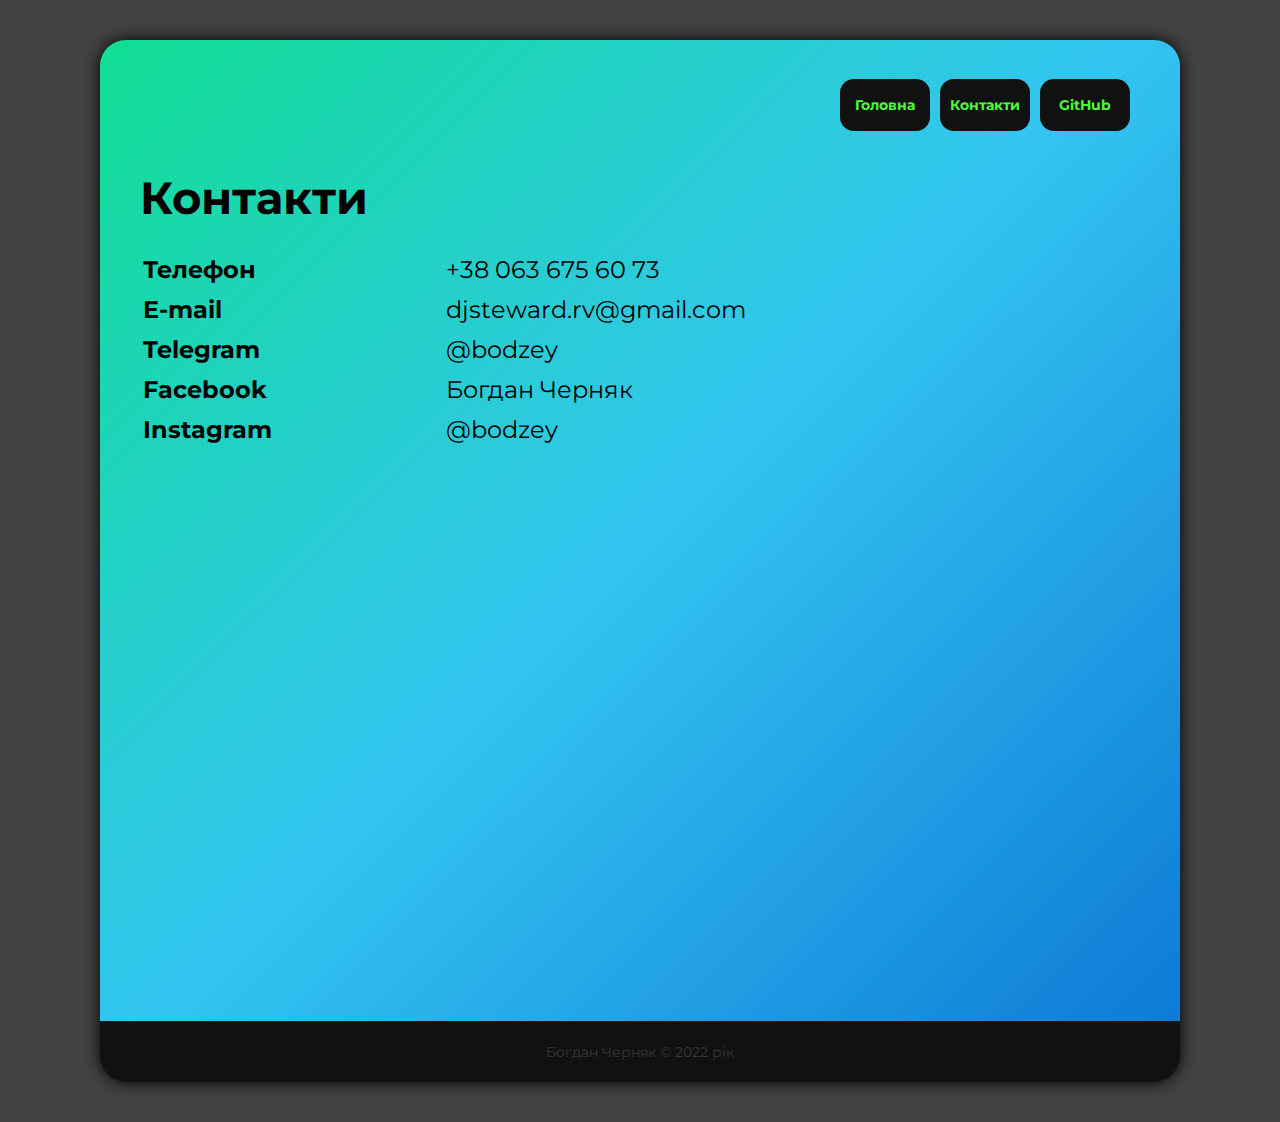
==== contacts.html @ ad14da6e "added navbar, pages and some fixes" ====
<!DOCTYPE html>
<html lang="ua">
<head>
    <meta charset="UTF-8">
    <meta http-equiv="X-UA-Compatible" content="IE=edge">
    <meta name="viewport" content="width=device-width, initial-scale=1">

    <link rel="preconnect" href="https://fonts.googleapis.com">
    <link rel="preconnect" href="https://fonts.gstatic.com" crossorigin>
    <link href="https://fonts.googleapis.com/css2?family=Montserrat:wght@400;700&display=swap" rel="stylesheet">
    <link rel="stylesheet" href="/assets/css/styles.css">

    <title>РЕЗЮМЕ</title>
</head>
<body>

<!-- Main -->
<div class="main">
    <div class="page page--contacts">
         
        <!-- Main Content -->
        <div class="main-content main-content--contacts">
            <!-- Header -->
            <header class="header">
                <nav class="nav" id="nav">
                    <a class="nav__link" href="/index.html">Головна</a>
                    <a class="nav__link" href="/contacts.html">Контакти</a>
                    <a class="nav__link" href="#" target="_blank" >GitHub</a>
                </nav>
            </header>
            <div class="container container--contacts">
               
                <!-- Contacts -->
                <div class="contacts contacts--page">
                    <h2 class="contacts__tittle">Контакти</h2>
                    <table>
                        <tbody>
                          <tr>
                            <td>Телефон</td>
                            <td><a href="tel:+380636756073">+38 063 675 60 73</a></td>
                          </tr>
                        
                        
                          <tr>
                            <td>E-mail</td>
                            <td><a href="mailto:djsteward.rv@gmail.com">djsteward.rv@gmail.com</a></td>
                          </tr>
                          <tr>
                            <td>Telegram</td>
                            <td><a href="https://t.me/bodzey" target="_blank">@bodzey</a></td>
                          </tr>
                          <tr>
                            <td>Facebook</td>
                            <td><a href="https://www.facebook.com/bohdancherniak/" target="_blank">Богдан Черняк</a></td>
                          </tr>
                          <tr>
                            <td>Instagram</td>
                            <td><a href="https://www.instagram.com/bodzey/" target="_blank">@bodzey</a></td>
                          </tr>
                        </tbody>
                        </table>
                </div>
                <div class="contacts__map">
                    <iframe class="map" src="https://www.google.com/maps/embed?pb=!1m18!1m12!1m3!1d2531.4596275187096!2d26.25654161564354!3d50.61857787949894!2m3!1f0!2f0!3f0!3m2!1i1024!2i768!4f13.1!3m3!1m2!1s0x472f134609e1331f%3A0x4b4b27390f364d81!2z0JrQvtC80L8n0Y7RgtC10YDQvdCwINCQ0LrQsNC00LXQvNGW0Y8g0KjQkNCT!5e0!3m2!1sru!2sua!4v1642107349588!5m2!1sru!2sua" width="100%" height="400px" allowfullscreen="true" loading="lazy"></iframe>
                </div>

            </div> <!--/container-->
        </div><!-- /Main Content -->
    </div>

    <footer class="footer">
        <p class="footer__text">
            Богдан Черняк &#169 2022 рік
        </p>
        
    </footer>

    
</div><!-- /Main-->


<!-- JavaScript -->
<script src="https://ajax.aspnetcdn.com/ajax/jQuery/jquery-3.6.0.min.js"></script>
<script src="/assets/js/app.js"></script>

</body>
</html>
---- assets/css/styles.css ----
body {

	background-color: #424242;
	background-size: cover;
	font-family: "Montserrat", sans-serif;
	font-weight: 400;
	font-size: 14px;
	color: #010101;

	margin: 30px;

}

body.no-scroll {
	overflow: hidden;
}

iframe {
	border: 0;
}
table {
	font-size: 24px;
}
.main__splitter {
	margin: 0 0 20px;
  	height: 1px;
  	border: 0;
 	background-color: #303030;

	opacity: .5;
}

textarea {
	resize: none;
}
ul {
	margin: 0;
}
li {
	display: inline;
	list-style-type: none;
}
td {
	font-weight: bold;
}
td>a {
	font-weight: normal;
	text-decoration: none;
	color: inherit;
}
td>a:hover {
	text-decoration: underline;
}
/* Main */
.main {

	max-width: 1080px;
	margin: 40px auto;
	box-shadow: 0 0 15px #000;
	border-radius: 26px;	
	
}
.page {
	display: flex;
	flex-direction: row-reverse;
}

.page.page--contacts {
	display: block;
}
.container {
	display: flex;
    justify-content: flex-start;
    flex-wrap: wrap;
}
.container.container--contacts {
	flex-direction: column;
}
.header {
	display: flex;
	justify-content: flex-end;
	width: 100%;
	height: 50px;

	background-color: hsla(0, 0%, 0%, 0);

	position: absolute;
	top: 40px;
	left: 0;

}

/* Navigation */

.nav {
	display: flex;
	align-items: center;

	margin: 0 40px;
}


.nav__link {
    padding: 17px 10px;
    width: 70px;
    margin-right: 10px;
    background-color: #111;

	text-decoration: none;
    text-align: center;
	color: #4dfb3a;
	font-weight: bold;

	border-radius: 14px;

	cursor: pointer;

	transition: all .2s linear;
}

.nav__link:hover {

    background-color: rgba(0, 0, 0, 0.37);
	transition: all .2s linear;

}

/* Main Content */
.main-content {
	background-image: linear-gradient(135deg, #11de93, #33c5f1, #0e7ad6);
	padding: 130px 40px;
	border-radius: 0 26px 0 0;

	position: relative;
}

.main-content.main-content--contacts {
	border-radius: 26px 26px 0 0;
}
.about {
	width: 100%;
	margin-bottom: 40px;
}
.about-subtittle {
	font-style: normal;
	font-weight: bold;
	font-size: 20px;
	line-height: 17px;
	margin: 0;
	margin-bottom: 19px;
}
.about-tittle, .contacts__tittle {
	font-style: normal;
	font-weight: bold;
	font-size: 45px;
	line-height: 55px;
	margin: 0;
	padding-bottom: 24px;
}
.about-content {
	margin: 0;
	font-style: normal;
	font-weight: normal;
	font-size: 20px;
	line-height: 24px;
}

/* Work */
.work {
    width: 100%;
    margin-bottom: 30px;
}
.work-tittle {
	margin: 0;
	margin-bottom: 12px;
	font-style: normal;
	font-weight: bold;
	font-size: 22px;
	line-height: 27px;
	color: #000000;
}

.work-position {
    display: flex;
    margin: 0;
    margin-bottom: 11px;
    font-style: normal;
    font-weight: bold;
	
    font-size: 16px;
    line-height: 20px;
    justify-content: space-between;
}
.work-place {
	font-style: normal;
	font-weight: bold;
	font-size: 16px;
	line-height: 20px;
	text-align: right;

	color: #4dfb3a;
	text-shadow: 0 0 3px #000;
}
.work-period {
	font-style: normal;
	font-weight: normal;
	font-size: 12px;
	line-height: 15px;
	color: #f8f8f8;
	margin-bottom: 20px;

	text-shadow: 0 0 3px #000;
}


/* Education */
.education {
	width: 100%;
}
.education-tittle {
	margin: 0;
	margin-bottom: 12px;
	font-style: normal;
	font-weight: bold;
	font-size: 22px;
	line-height: 27px;
	color: #000000;
}
.education-place {
	margin: 0;
	margin-bottom: 11px;
	font-style: normal;
	font-weight: bold;
	font-size: 16px;
	line-height: 20px;
	color: #4dfb3a;
    text-shadow: 0 0 3px #000;
}
.education-speciality {
	margin: 0;
	margin-bottom: 12px;
	font-style: normal;
	font-weight: bold;
	font-size: 14px;
	line-height: 17px;
	color: #000000;
}
.education-period {
	margin: 0;
	margin-bottom: 20px;
	font-style: normal;
	font-weight: normal;
	font-size: 12px;
	line-height: 15px;
	color: #f8f8f8;

	text-shadow: 0 0 3px #000;
}
/* Sidebar */
.sidebar {
	background-image: linear-gradient(180deg, #020202, #000);
    color: #fff;
    border-radius: 26px 0 0 0;
    display: flex;
    flex-wrap: wrap;
    align-content: space-between;
    align-items: flex-start;
    justify-content: flex-start;
    flex-direction: column;

	padding: 0 30px;

}
/* Sidebar Photo */
.sidebar__me {
	margin: 0 auto;
}
.sidebar__splitter {
	width: 100%;
	margin: 20px 0 20px;
  	height: 1px;
  	border: 0;
 	background-color: #cfcfcf;
	opacity: .2;
}

.sidebar-photo {
	margin: 40px 0;
	border-radius: 25%;
}


.contacts {
	display: flex;
	flex-direction: column;
	width: 100%;
	margin: 0 auto;
	line-height: 1.5;

}
.contacts h3 {
	font-size: 22px;
	font-weight: 700;
}
.contacts__inner {
	display: flex;
	flex-direction: column;
}

.contacts__item {
	display: flex;
	justify-content: space-between;
}

.contacts-link {
	text-decoration: none;
	font-size: 14px;
	color: #4dfb3a;
	margin-left: 12px;
	opacity: .7;

	transition: all .2s linear;
}
.contacts-link:hover {
	opacity: 1;

	transition: all .2s linear;

	transform: scale(1.05);
}

.contacts__map {
	display: flex;
	justify-content: center;

	
}
.contacts--page {
	margin-bottom: 40px;
}

.map {
	border-radius: 26px;
	opacity: .5;

	transition: opacity .2s linear;
}

.map:hover {
	opacity: 1;

	transition: opacity .2s linear;
}

.skills {
	width: 100%;
	/* max-width: 235px; */

	display: flex;
	justify-content: space-around;
	width: 100%;
}



.tech-skills ul {
	display: flex;
	flex-direction: column;
	padding: 0;
	line-height: 2;
}
.tech-skills li {
	list-style: none;
}

.tech-skills li::before {
	content: "•";
	font-weight: 700;
	color: #50fb3a;

	padding-right: 10px;
}


.soft-skills ul {
	display: flex;
	flex-direction: column;

	padding: 0;
	line-height: 2;
}
.soft-skills li {
	list-style: none;
}

.soft-skills li::before {
	content: "•";
	font-weight: 700;
	color: #50fb3a;

	padding-right: 10px;
}

/* Social Icons */

.social__inner {
	display: flex;
	justify-content: space-around;
	width: 100%;

	margin-bottom: 20px;
}

.social__item {
	width: 50px;
	height: 50px;
}
.social__icon {
	display: block;
	margin: auto auto;
	margin-top: 10px;

	opacity: .5;
	transition: all .2s linear;

}

.social__icon:hover {
	opacity: 1;
	transition: all .2s linear;

	transform: scale(1.3);

}

.hello {
	display: flex;
	width: 100%;

	justify-content: center;

	margin-bottom: 40px;
}

/* Footer */

.footer {
	display: flex;
	justify-content: center;
	align-items: center;

	width: 100%;
	height: 60px;

	background-color: #111;

	border-radius: 0 0 26px 26px;
    border-top: 1px solid #1a1a1a;

	text-align: center;

}
.footer__text {
	margin: 0;
	color: #383838;
}
/* Button */
.btn {
	display: inline-block;
	vertical-align: middle;
	padding: 15px 45px;
	position: relative;
	overflow: hidden;

	background-color: #333;
	border: none;
	border-radius: 14px;


	color: #fff;
	text-align: center;
	line-height: 1.1;
	cursor: pointer;
	text-decoration: none;
}

.btn:before {
	content: "";
	display: block;
	width: 100%;
	height: 100%;

	background-color: #000;
	opacity: 0;

	position: absolute;
	top: 0;
	left: 0;
	z-index: 1;

	transition: opacity 0.2s linear;
}
.btn span {
	position: relative;
	z-index: 2;
}
.btn:hover:before {
	opacity: 0.3;
}

/* Modals */

.modal {
	display: none;

	width: 100%;
	height: 100%;
	/* padding: 30px 15px; */
	overflow-y: auto;

	background-color: rgba(0, 0, 0, 0.9);

	position: fixed;
	top: 0;
	left: 0;
	z-index: 2000;
}
.modal.show {
	display: block;
}
.modal__inner {
	display: flex;
	justify-content: center;
	align-items: center;
	min-height: 100%;
}
.modal__content {
	width: 100%;
	max-width: 400px;
	padding: 25px;

	position: relative;

	background-color: #cfcfcf;
	border-radius: 26px;
	transform: scale(0.5);
	opacity: 0;
	transition: transform 0.2s ease-out, opacity 0.2s ease-out;
}

.modal__text {
	font-size: 48px;
	text-align: center;
}

.modal__close {
	width: 20px;
	height: 20px;

	position: absolute;
	top: -30px;
	right: -25px;

	background: none;
	border: none;

	cursor: pointer;

	transition: transform 0.1s linear;
}
.modal__close:focus {
	outline: none;
}
.modal__close:hover {
	transform: scale(1.2);
}


/* Form */

.input {
	display: block;
	width: 100%;
	padding: 10px 0;

	margin-bottom: 15px;

	background: none;
	border: none;
	border: 1px solid rgba(0, 0, 0, 0.25);


	font-size: 16px;
	color: #000000;

	transition: border-color 0.2s linear;
}

.input::placeholder {
	color: rgba(0, 0, 0, 0.5);
	opacity: 1;
	transition: opacity 0.1s linear;
}
.input:focus {
	outline: none;
	border-bottom-color: rgb(255, 255, 255);
}

.input:focus::placeholder {
	opacity: 0;
}
/* @Media */

@media (max-width: 575px) {
	body {
		margin: 15px;
	}
	.page {
		flex-direction: column-reverse;
	}
	.main {
		
		margin: 0 auto;
	}
	.main-content {
		padding: 130px 30px;
		border-radius: 0;
	}

	.header {
		justify-content: center;
	}

	.sidebar {
		
		align-content: center;
		justify-content: center;
		align-items: center;

		border-radius: 26px 26px 0 0;
	}


	.contacts, .tech-skills, .soft-skills {
		margin: 0;
	}

	.modal__content {
		max-width: 180px;
	}
	
	.modal__text {
		font-size: 24px;
	}

}
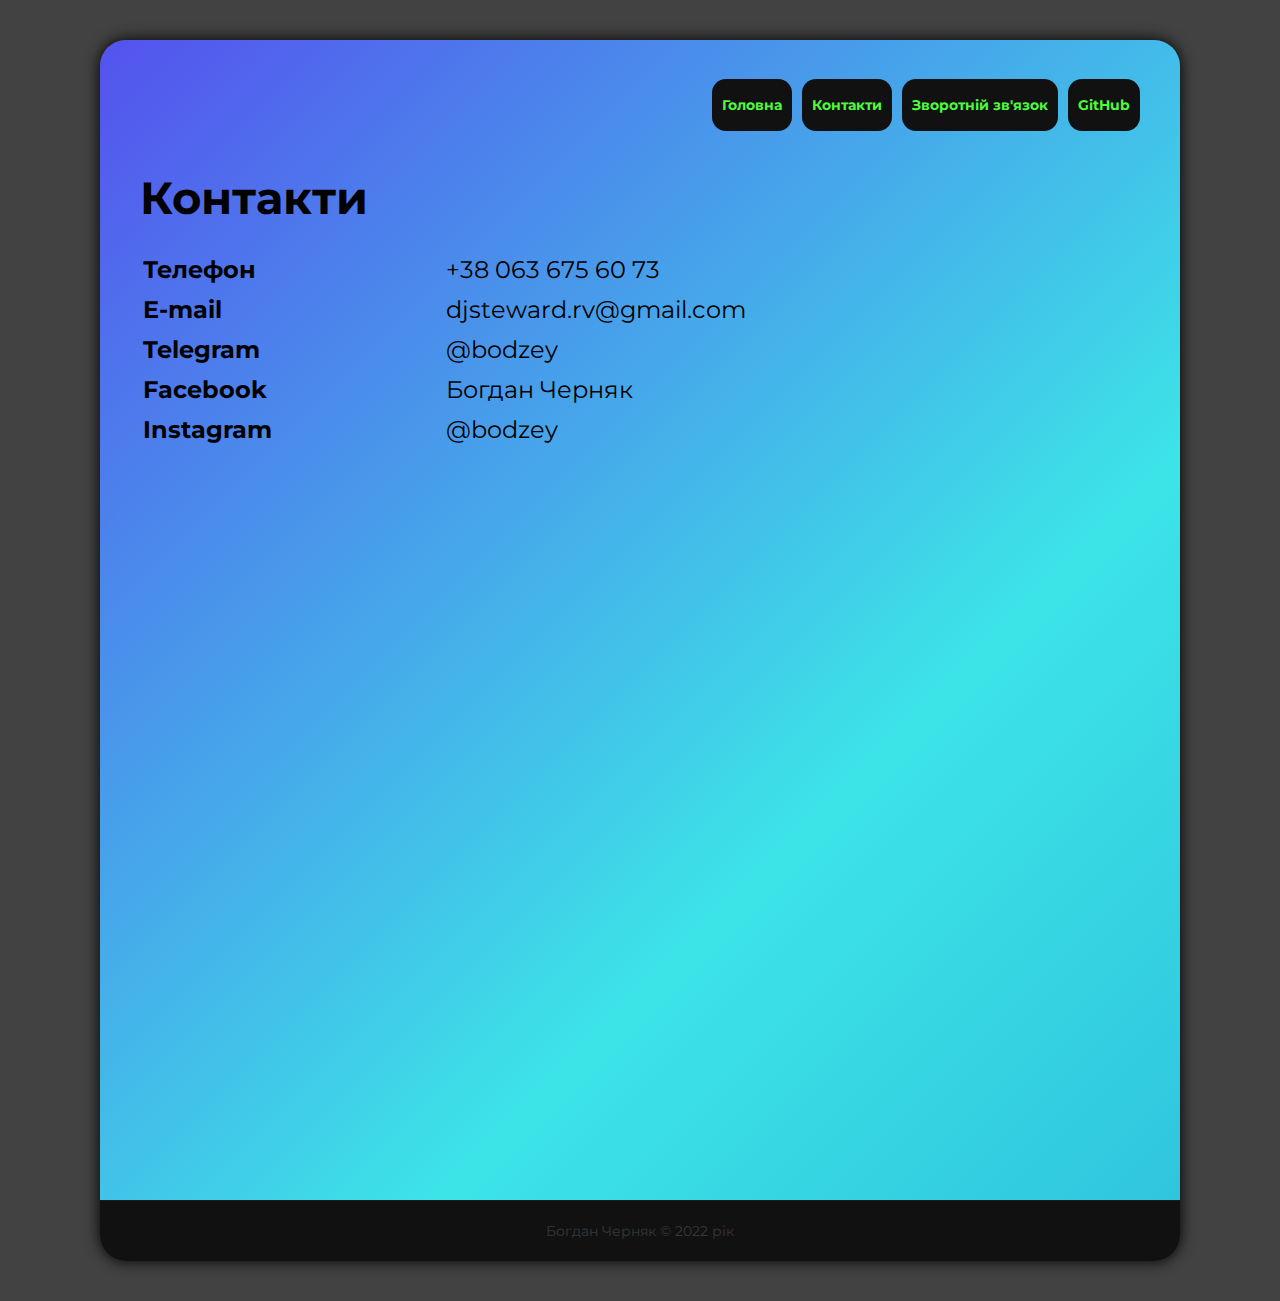
==== commit d82514d8: "added callback page" ====
--- a/contacts.html
+++ b/contacts.html
@@ -25,7 +25,8 @@
                 <nav class="nav" id="nav">
                     <a class="nav__link" href="/index.html">Головна</a>
                     <a class="nav__link" href="/contacts.html">Контакти</a>
-                    <a class="nav__link" href="#" target="_blank" >GitHub</a>
+                    <a class="nav__link" href="/callback.html">Зворотній зв'язок</a>
+                    <a class="nav__link" href="https://github.com/bodzey" target="_blank" >GitHub</a>
                 </nav>
             </header>
             <div class="container container--contacts">
--- a/assets/css/styles.css
+++ b/assets/css/styles.css
@@ -9,6 +9,8 @@
 
 	margin: 30px;
 
+	overflow-x: hidden;
+
 }
 
 body.no-scroll {
@@ -21,6 +23,7 @@
 table {
 	font-size: 24px;
 }
+
 .main__splitter {
 	margin: 0 0 20px;
   	height: 1px;
@@ -51,6 +54,8 @@
 td>a:hover {
 	text-decoration: underline;
 }
+
+
 /* Main */
 .main {
 
@@ -102,7 +107,6 @@
 
 .nav__link {
     padding: 17px 10px;
-    width: 70px;
     margin-right: 10px;
     background-color: #111;
 
@@ -117,6 +121,9 @@
 
 	transition: all .2s linear;
 }
+.nav__link:nth-child(4) {
+	margin-right: 0;
+}
 
 .nav__link:hover {
 
@@ -127,11 +134,13 @@
 
 /* Main Content */
 .main-content {
-	background-image: linear-gradient(135deg, #11de93, #33c5f1, #0e7ad6);
+	background: linear-gradient(135deg, #5452ee, #3ce4e7, #23a6d5, #2623d5);
+	background-size: 200% 200%;
 	padding: 130px 40px;
 	border-radius: 0 26px 0 0;
-
 	position: relative;
+	animation: gradient 2s linear infinite alternate;
+	height: 100vh;
 }
 
 .main-content.main-content--contacts {
@@ -558,8 +567,8 @@
 	height: 20px;
 
 	position: absolute;
-	top: -30px;
-	right: -25px;
+    top: 13px;
+    right: 20px;
 
 	background: none;
 	border: none;
@@ -567,6 +576,7 @@
 	cursor: pointer;
 
 	transition: transform 0.1s linear;
+	filter: invert(100%);
 }
 .modal__close:focus {
 	outline: none;
@@ -609,6 +619,88 @@
 .input:focus::placeholder {
 	opacity: 0;
 }
+
+/* Callback */
+.callback__inner {
+	display: flex;
+	justify-content: center;
+}
+.callback__form {
+	/* display: flex;
+	justify-content: center; */
+	width: 500px;
+
+
+	padding: 30px 0;
+}
+/* .callback__form form {
+	display: flex;
+	flex-direction: column;
+    align-items: flex-end;
+} */
+.callback__form form>div {
+	margin-bottom: 15px;
+}
+
+.form__item input, textarea {
+	width: 100%;
+	padding: 5px;
+	border: 1px solid #333;
+	outline: none;
+	box-sizing: border-box;
+	border-radius: 8px;
+
+	background-color: rgba(255, 255, 255, 0.5);
+
+}
+.form__item input:focus {
+
+	border-radius: 8px;
+	background-color: rgba(255, 255, 255, 0.9);
+}
+
+.checkbox {
+	position: absolute;
+	z-index: -1;
+	opacity: 0;
+}
+
+.checkbox+label {
+	display: inline-block;
+	align-items: center;
+	user-select: none;
+
+	cursor: pointer;
+  }
+  .checkbox+label::before {
+	content: '';
+	display: inline-block;
+	width: 1.5em;
+	height: 1.5em;
+
+	border: 1px solid #333;
+	border-radius: 4px;
+	margin-right: 10px;
+	background-repeat: no-repeat;
+	background-position: center center;
+	background-size: 50% 50%;
+	background-color: rgba(255, 255, 255, 0.5);
+
+	transition: all .1s linear;
+  }
+
+  .checkbox:checked+label::before {
+	border-color: #0bef62;
+	background-color: #0bef62;
+	background-image: url("data:image/svg+xml,%3csvg xmlns='http://www.w3.org/2000/svg' viewBox='0 0 8 8'%3e%3cpath fill='%23fff' d='M6.564.75l-3.59 3.612-1.538-1.55L0 4.26 2.974 7.25 8 2.193z'/%3e%3c/svg%3e");
+  }
+
+
+  
+  .checkbox:disabled+label::before {
+	background-color: rgba(255, 255, 255, 0.5);
+  }
+
 /* @Media */
 
 @media (max-width: 575px) {
@@ -653,4 +745,18 @@
 		font-size: 24px;
 	}
 
+}
+
+/* kmap */
+@keyframes gradient {
+	0% {
+		background-position: 0% 50%;
+	}
+	50% {
+		background-position: 100% 50%;
+	}
+	100% {
+		background-position: 0% 100%;
+	}
+	
 }